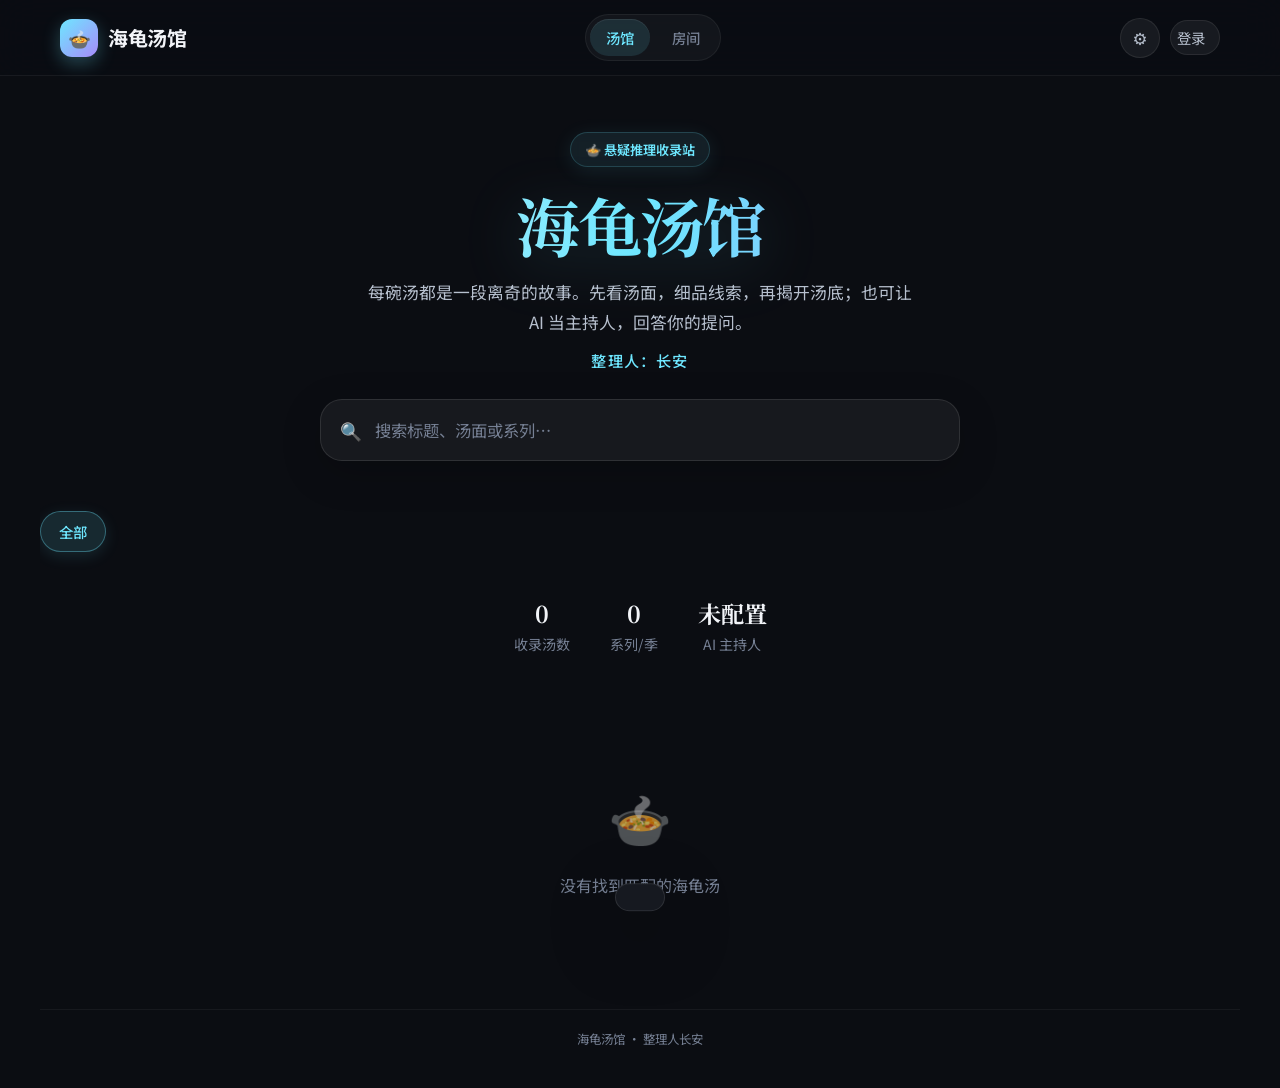
==== frontend/index.html @ 8b8d4d70 "fix: 修复移动端弹窗顶部空白和底部按钮重叠 - 弹窗 max-height 改为 100dvh（动态视口高度），适配手机浏览器栏 - 弹窗 header padding 从 26px 减至 16p" ====
<!DOCTYPE html>
<html lang="zh-CN">
<head>
  <meta charset="UTF-8" />
  <meta name="viewport" content="width=device-width, initial-scale=1.0, maximum-scale=1.0, user-scalable=no, viewport-fit=cover" />
  <title>海龟汤馆 · 悬疑推理收录站</title>
  <meta name="description" content="收录经典海龟汤谜题，AI 主持、多人房间、邮箱注册登录。" />
  <link rel="preconnect" href="https://fonts.googleapis.com" />
  <link rel="preconnect" href="https://fonts.gstatic.com" crossorigin />
  <link href="https://fonts.googleapis.com/css2?family=Noto+Serif+SC:wght@400;600;700&family=Noto+Sans+SC:wght@300;400;500;700&display=swap" rel="stylesheet" />
  <link rel="stylesheet" href="./css/styles.css?v=12" />
</head>
<body>
  <div id="app"></div>
  <div id="toast" class="toast"></div>
  <script src="./js/app.js?v=12"></script>
</body>
</html>
---- frontend/css/styles.css ----
:root {
  --bg: #0b0d12;
  --bg-2: #12151c;
  --bg-3: #1a1e27;
  --card: rgba(255, 255, 255, 0.045);
  --card-hover: rgba(255, 255, 255, 0.075);
  --card-solid: #161920;
  --text: #f2f4f8;
  --text-2: #b7c0ce;
  --text-3: #768094;
  --accent: #6ee7ff;
  --accent-2: #a78bfa;
  --accent-glow: rgba(110, 231, 255, 0.35);
  --danger: #ff6b6b;
  --success: #4ade80;
  --warning: #fbbf24;
  --shadow: 0 24px 70px rgba(0, 0, 0, 0.45);
  --shadow-sm: 0 8px 30px rgba(0, 0, 0, 0.28);
  --radius: 22px;
  --radius-sm: 14px;
  --radius-xs: 10px;
}

* {
  box-sizing: border-box;
}

html {
  scroll-behavior: smooth;
}

html, body {
  margin: 0;
  padding: 0;
  background: var(--bg);
  color: var(--text);
  font-family: "Noto Sans SC", system-ui, -apple-system, BlinkMacSystemFont, sans-serif;
  min-height: 100vh;
  -webkit-font-smoothing: antialiased;
  -moz-osx-font-smoothing: grayscale;
}

::selection {
  background: rgba(110, 231, 255, 0.25);
  color: #fff;
}

#app {
  min-height: 100vh;
}

a {
  color: inherit;
  text-decoration: none;
}

button {
  font-family: inherit;
  border: none;
  cursor: pointer;
}

input, textarea {
  font-family: inherit;
}

/* Scrollbar */
::-webkit-scrollbar {
  width: 8px;
  height: 8px;
}
::-webkit-scrollbar-track {
  background: transparent;
}
::-webkit-scrollbar-thumb {
  background: rgba(255, 255, 255, 0.12);
  border-radius: 99px;
}
::-webkit-scrollbar-thumb:hover {
  background: rgba(255, 255, 255, 0.2);
}

/* Background */
.page {
  min-height: 100vh;
  position: relative;
  overflow-x: hidden;
}

.page::before {
  content: "";
  position: fixed;
  inset: 0;
  background:
    radial-gradient(circle at 15% 10%, rgba(110, 231, 255, 0.10) 0%, transparent 30%),
    radial-gradient(circle at 85% 85%, rgba(167, 139, 250, 0.09) 0%, transparent 32%),
    radial-gradient(circle at 50% 50%, rgba(110, 231, 255, 0.03) 0%, transparent 55%),
    linear-gradient(180deg, var(--bg) 0%, var(--bg-2) 55%, var(--bg) 100%);
  z-index: -2;
  pointer-events: none;
}

.page::after {
  content: "";
  position: fixed;
  inset: 0;
  background-image: url("data:image/svg+xml,%3Csvg width='80' height='80' viewBox='0 0 80 80' xmlns='http://www.w3.org/2000/svg'%3E%3Cg fill='none' fill-rule='evenodd'%3E%3Cg fill='%23ffffff' fill-opacity='0.022'%3E%3Cpath d='M48 46v-6h-4v6h-6v4h6v6h4v-6h6v-4h-6zm0-40V0h-4v6h-6v4h6v6h4V10h6V6h-6zM8 46v-6H4v6H0v4h4v6h4v-6h4v-4H8zM8 6V0H4v6H0v4h4v6h4V10h4V6H8z'/%3E%3C/g%3E%3C/g%3E%3C/svg%3E");
  opacity: 0.7;
  z-index: -1;
  pointer-events: none;
}

.container {
  max-width: 1200px;
  margin: 0 auto;
  padding: 0 20px;
}

.container-sm {
  max-width: 480px;
  margin: 0 auto;
  padding: 0 20px;
}

/* Header */
.header {
  padding: 14px 0;
  padding-top: calc(14px + env(safe-area-inset-top, 0px));
  position: sticky;
  top: 0;
  z-index: 50;
  backdrop-filter: blur(20px) saturate(140%);
  background: rgba(11, 13, 18, 0.72);
  border-bottom: 1px solid rgba(255, 255, 255, 0.06);
}

.header-inner {
  display: flex;
  align-items: center;
  justify-content: space-between;
  gap: 16px;
}

.logo {
  display: flex;
  align-items: center;
  gap: 10px;
  font-weight: 700;
  font-size: 1.25rem;
  letter-spacing: -0.02em;
  transition: opacity 0.2s ease;
}

.logo:hover {
  opacity: 0.85;
}

.logo-icon {
  width: 38px;
  height: 38px;
  border-radius: 12px;
  background: linear-gradient(135deg, var(--accent), var(--accent-2));
  display: grid;
  place-items: center;
  font-size: 1.15rem;
  box-shadow: 0 6px 18px rgba(110, 231, 255, 0.28);
}

.nav {
  display: flex;
  align-items: center;
  gap: 6px;
  background: rgba(255, 255, 255, 0.04);
  padding: 4px;
  border-radius: 999px;
  border: 1px solid rgba(255, 255, 255, 0.06);
}

.nav-item {
  padding: 8px 16px;
  border-radius: 999px;
  color: var(--text-3);
  font-size: 0.9rem;
  font-weight: 500;
  transition: all 0.2s ease;
}

.nav-item:hover {
  color: var(--text-2);
  background: rgba(255, 255, 255, 0.05);
}

.nav-item.active {
  color: var(--accent);
  background: rgba(110, 231, 255, 0.12);
  box-shadow: inset 0 1px 0 rgba(255, 255, 255, 0.08);
}

.header-actions {
  display: flex;
  align-items: center;
  gap: 10px;
}

.btn-icon {
  width: 40px;
  height: 40px;
  border-radius: 50%;
  background: rgba(255, 255, 255, 0.06);
  color: var(--text-2);
  display: grid;
  place-items: center;
  transition: all 0.2s ease;
  font-size: 1.05rem;
  border: 1px solid rgba(255, 255, 255, 0.08);
}

.btn-icon:hover {
  background: rgba(255, 255, 255, 0.12);
  color: var(--text);
  transform: translateY(-1px);
}

.btn-icon.has-key {
  color: var(--success);
  border-color: rgba(74, 222, 128, 0.3);
  box-shadow: 0 0 12px rgba(74, 222, 128, 0.15);
}

.user-chip {
  display: inline-flex;
  align-items: center;
  gap: 8px;
  padding: 6px 14px 6px 6px;
  border-radius: 999px;
  background: rgba(255, 255, 255, 0.06);
  color: var(--text-2);
  font-size: 0.9rem;
  transition: all 0.2s ease;
  border: 1px solid rgba(255, 255, 255, 0.08);
}

.user-chip:hover {
  background: rgba(255, 255, 255, 0.11);
  color: var(--text);
}

.user-avatar {
  width: 26px;
  height: 26px;
  border-radius: 50%;
  background: linear-gradient(135deg, var(--accent-2), var(--accent));
  color: #0a0c10;
  display: grid;
  place-items: center;
  font-size: 0.8rem;
  font-weight: 700;
}

/* Hero */
.hero {
  padding: 56px 0 40px;
  text-align: center;
  position: relative;
}

.hero::before {
  content: "";
  position: absolute;
  left: 50%;
  top: 40%;
  transform: translate(-50%, -50%);
  width: 420px;
  height: 420px;
  background: radial-gradient(circle, rgba(110, 231, 255, 0.14) 0%, transparent 65%);
  z-index: -1;
  pointer-events: none;
  filter: blur(40px);
}

.hero-badge {
  display: inline-flex;
  align-items: center;
  gap: 8px;
  padding: 7px 14px;
  border-radius: 999px;
  background: rgba(110, 231, 255, 0.09);
  color: var(--accent);
  font-size: 0.82rem;
  font-weight: 600;
  margin-bottom: 22px;
  border: 1px solid rgba(110, 231, 255, 0.18);
  box-shadow: 0 4px 20px rgba(110, 231, 255, 0.1);
  backdrop-filter: blur(6px);
}

.hero h1 {
  font-family: "Noto Serif SC", serif;
  font-size: clamp(2.4rem, 7vw, 4rem);
  font-weight: 700;
  margin: 0 0 16px;
  line-height: 1.12;
  letter-spacing: -0.03em;
  background: linear-gradient(90deg, var(--text) 0%, var(--accent) 50%, var(--accent-2) 100%);
  -webkit-background-clip: text;
  -webkit-text-fill-color: transparent;
  filter: drop-shadow(0 10px 30px rgba(110, 231, 255, 0.18));
}

.hero p {
  color: var(--text-2);
  font-size: 1.05rem;
  max-width: 560px;
  margin: 0 auto 12px;
  line-height: 1.8;
}

.curator {
  color: var(--accent);
  font-size: 0.95rem;
  font-weight: 500;
  margin-bottom: 28px;
  letter-spacing: 0.08em;
}

.search-box {
  position: relative;
  max-width: 640px;
  margin: 0 auto;
}

.search-box input {
  width: 100%;
  padding: 18px 24px 18px 54px;
  border-radius: var(--radius);
  border: 1px solid rgba(255, 255, 255, 0.1);
  background: rgba(255, 255, 255, 0.05);
  color: var(--text);
  font-size: 1.02rem;
  outline: none;
  transition: all 0.25s ease;
  box-shadow: 0 12px 40px rgba(0, 0, 0, 0.18);
}

.search-box input::placeholder {
  color: var(--text-3);
}

.search-box input:focus {
  border-color: rgba(110, 231, 255, 0.5);
  background: rgba(255, 255, 255, 0.08);
  box-shadow: 0 0 0 5px rgba(110, 231, 255, 0.08), 0 18px 50px rgba(0, 0, 0, 0.25);
}

.search-icon {
  position: absolute;
  left: 20px;
  top: 50%;
  transform: translateY(-50%);
  color: var(--text-3);
  pointer-events: none;
  font-size: 1.1rem;
}

/* Filters */
.filters {
  display: flex;
  gap: 10px;
  overflow-x: auto;
  padding: 10px 0 28px;
  -webkit-overflow-scrolling: touch;
  scrollbar-width: none;
}

.filters::-webkit-scrollbar {
  display: none;
}

.filter-chip {
  flex-shrink: 0;
  padding: 9px 18px;
  border-radius: 999px;
  background: rgba(255, 255, 255, 0.05);
  color: var(--text-2);
  font-size: 0.9rem;
  font-weight: 500;
  border: 1px solid rgba(255, 255, 255, 0.08);
  transition: all 0.2s ease;
}

.filter-chip:hover {
  background: rgba(255, 255, 255, 0.1);
  color: var(--text);
}

.filter-chip.active {
  background: rgba(110, 231, 255, 0.13);
  color: var(--accent);
  border-color: rgba(110, 231, 255, 0.35);
  box-shadow: 0 4px 16px rgba(110, 231, 255, 0.12);
}

/* Stats */
.stats-bar {
  display: flex;
  justify-content: center;
  gap: 40px;
  padding: 16px 0 36px;
  color: var(--text-3);
  font-size: 0.88rem;
}

.stat {
  text-align: center;
}

.stat strong {
  color: var(--text);
  font-size: 1.45rem;
  font-weight: 700;
  display: block;
  margin-bottom: 4px;
  font-family: "Noto Serif SC", serif;
}

/* Section titles */
.section-title {
  font-family: "Noto Serif SC", serif;
  font-size: 1.35rem;
  font-weight: 700;
  margin: 36px 0 20px;
  padding-left: 14px;
  border-left: 3px solid var(--accent);
  display: flex;
  align-items: center;
  gap: 10px;
}

/* Cards grid */
.grid {
  display: grid;
  grid-template-columns: repeat(auto-fill, minmax(min(100%, 300px), 1fr));
  gap: 20px;
  padding-bottom: 52px;
}

.card {
  background: var(--card);
  border: 1px solid rgba(255, 255, 255, 0.08);
  border-radius: var(--radius);
  padding: 22px;
  cursor: pointer;
  transition: transform 0.3s cubic-bezier(0.34, 1.56, 0.64, 1), box-shadow 0.3s ease, border-color 0.25s ease, background 0.25s ease;
  position: relative;
  overflow: hidden;
  backdrop-filter: blur(14px);
  animation: fadeInUp 0.5s ease both;
}

.card::before {
  content: "";
  position: absolute;
  top: 0;
  left: 0;
  right: 0;
  height: 3px;
  background: linear-gradient(90deg, var(--accent), var(--accent-2));
  opacity: 0;
  transition: opacity 0.25s ease;
}

.card::after {
  content: "";
  position: absolute;
  inset: 0;
  background: radial-gradient(circle at 50% 0%, rgba(110, 231, 255, 0.12), transparent 60%);
  opacity: 0;
  transition: opacity 0.3s ease;
  pointer-events: none;
}

.card:hover {
  transform: translateY(-6px) scale(1.01);
  box-shadow: var(--shadow), 0 0 0 1px rgba(110, 231, 255, 0.15);
  border-color: rgba(110, 231, 255, 0.3);
  background: var(--card-hover);
}

.card:hover::before,
.card:hover::after {
  opacity: 1;
}

.card-tag {
  display: inline-flex;
  align-items: center;
  gap: 4px;
  padding: 5px 12px;
  border-radius: 999px;
  background: rgba(110, 231, 255, 0.09);
  color: var(--accent);
  font-size: 0.74rem;
  font-weight: 600;
  margin-bottom: 14px;
  letter-spacing: 0.02em;
}

.card h3 {
  font-family: "Noto Serif SC", serif;
  font-size: 1.15rem;
  font-weight: 700;
  margin: 0 0 10px;
  line-height: 1.4;
}

.card p {
  color: var(--text-2);
  font-size: 0.9rem;
  line-height: 1.65;
  margin: 0;
  display: -webkit-box;
  -webkit-line-clamp: 3;
  -webkit-box-orient: vertical;
  overflow: hidden;
}

/* Modal / detail */
.overlay {
  position: fixed;
  inset: 0;
  background: rgba(0, 0, 0, 0.78);
  backdrop-filter: blur(10px);
  z-index: 100;
  opacity: 0;
  pointer-events: none;
  transition: opacity 0.3s ease;
}

.overlay.open {
  opacity: 1;
  pointer-events: auto;
}

.modal {
  position: fixed;
  left: 50%;
  top: 50%;
  transform: translate(-50%, -50%) scale(0.94);
  width: min(760px, calc(100vw - 32px));
  max-height: calc(100vh - 32px);
  background: var(--card-solid);
  border: 1px solid rgba(255, 255, 255, 0.1);
  border-radius: var(--radius);
  box-shadow: var(--shadow);
  z-index: 101;
  opacity: 0;
  pointer-events: none;
  transition: opacity 0.3s ease, transform 0.35s cubic-bezier(0.34, 1.56, 0.64, 1);
  display: flex;
  flex-direction: column;
}

.modal.open {
  opacity: 1;
  pointer-events: auto;
  transform: translate(-50%, -50%) scale(1);
}

.modal-header {
  display: flex;
  align-items: flex-start;
  justify-content: space-between;
  gap: 16px;
  padding: 26px 28px 18px;
  border-bottom: 1px solid rgba(255, 255, 255, 0.08);
}

.modal-title {
  font-family: "Noto Serif SC", serif;
  font-size: 1.5rem;
  font-weight: 700;
  margin: 0 0 8px;
  line-height: 1.25;
}

.modal-meta {
  color: var(--text-3);
  font-size: 0.85rem;
}

.modal-close {
  width: 38px;
  height: 38px;
  border-radius: 50%;
  background: rgba(255, 255, 255, 0.06);
  color: var(--text-2);
  display: grid;
  place-items: center;
  flex-shrink: 0;
  transition: all 0.2s ease;
  border: 1px solid rgba(255, 255, 255, 0.08);
  font-size: 1.1rem;
}

.modal-close:hover {
  background: rgba(255, 255, 255, 0.13);
  color: var(--text);
  transform: rotate(90deg);
}

.modal-body {
  padding: 24px 28px;
  overflow-y: auto;
  flex: 1;
}

.section-label {
  display: inline-flex;
  align-items: center;
  gap: 8px;
  font-size: 0.78rem;
  font-weight: 700;
  text-transform: uppercase;
  letter-spacing: 0.08em;
  margin-bottom: 10px;
  color: var(--accent);
}

.section-label::before {
  content: "";
  width: 6px;
  height: 6px;
  border-radius: 50%;
  background: currentColor;
}

.section-label.base {
  color: var(--accent-2);
  display: flex;
  align-items: center;
  gap: 10px;
}

.reveal-toggle {
  background: rgba(167, 139, 250, 0.12);
  color: var(--accent-2);
  border: 1px solid rgba(167, 139, 250, 0.25);
  padding: 4px 12px;
  border-radius: 999px;
  font-size: 0.78rem;
  font-weight: 600;
  cursor: pointer;
  transition: all 0.2s ease;
}

.reveal-toggle:hover {
  background: rgba(167, 139, 250, 0.2);
}

.section-label.ai {
  color: var(--warning);
}

.section-label.base::before,
.section-label.ai::before {
  background: currentColor;
}

.text-block {
  background: rgba(255, 255, 255, 0.04);
  border: 1px solid rgba(255, 255, 255, 0.07);
  border-radius: var(--radius-sm);
  padding: 12px 16px;
  line-height: 1.6;
  color: var(--text-2);
  font-size: 0.95rem;
  white-space: pre-wrap;
  margin-bottom: 16px;
}

.text-block:last-child {
  margin-bottom: 0;
}

.modal-actions {
  display: flex;
  gap: 10px;
  padding: 14px 20px 20px;
  border-top: 1px solid rgba(255, 255, 255, 0.08);
  flex-wrap: nowrap;
}

.modal-actions .btn {
  flex: 1;
  min-width: 0;
  padding: 10px 14px;
  font-size: 0.9rem;
}

.btn {
  flex: 1;
  min-width: 120px;
  padding: 14px 22px;
  border-radius: var(--radius-sm);
  font-size: 0.95rem;
  font-weight: 600;
  display: inline-flex;
  align-items: center;
  justify-content: center;
  gap: 8px;
  transition: all 0.2s ease;
  border: 1px solid transparent;
}

.btn-primary {
  background: linear-gradient(135deg, var(--accent), var(--accent-2));
  color: #0a0c10;
  box-shadow: 0 8px 22px rgba(110, 231, 255, 0.25);
}

.btn-primary:hover {
  transform: translateY(-2px);
  box-shadow: 0 12px 28px rgba(110, 231, 255, 0.35);
}

.btn-primary:active {
  transform: translateY(0);
}

.btn-secondary {
  background: rgba(255, 255, 255, 0.07);
  color: var(--text);
  border: 1px solid rgba(255, 255, 255, 0.12);
}

.btn-secondary:hover {
  background: rgba(255, 255, 255, 0.12);
  border-color: rgba(255, 255, 255, 0.18);
}

.btn-danger {
  background: rgba(255, 107, 107, 0.1);
  color: var(--danger);
  border: 1px solid rgba(255, 107, 107, 0.25);
}

.btn-danger:hover {
  background: rgba(255, 107, 107, 0.18);
}

.btn-ghost {
  background: transparent;
  color: var(--text-2);
  border: 1px solid rgba(255, 255, 255, 0.12);
}

.btn-ghost:hover {
  background: rgba(255, 255, 255, 0.06);
  color: var(--text);
}

.btn:disabled {
  opacity: 0.5;
  cursor: not-allowed;
  transform: none !important;
  box-shadow: none;
}

/* AI 问答区（单人模式） */
.ai-area {
  margin-top: 8px;
  border: 1px solid rgba(251, 191, 36, 0.18);
  border-radius: var(--radius-sm);
  background: linear-gradient(180deg, rgba(251, 191, 36, 0.04), rgba(251, 191, 36, 0.01));
  padding: 18px;
  margin-bottom: 22px;
}

.ai-hint {
  font-size: 0.82rem;
  color: var(--text-3);
  margin: 0 0 14px;
  line-height: 1.6;
}

.ai-hint .warn {
  color: var(--warning);
}

.ai-history {
  max-height: 220px;
  overflow-y: auto;
  margin-bottom: 14px;
  padding-right: 4px;
}

.ai-turn {
  margin-bottom: 10px;
  padding: 12px 14px;
  background: rgba(255, 255, 255, 0.03);
  border-radius: var(--radius-xs);
  border: 1px solid rgba(255, 255, 255, 0.05);
}

.ai-turn:last-child {
  margin-bottom: 0;
}

.ai-q {
  font-size: 0.88rem;
  color: var(--text-2);
  margin-bottom: 6px;
}

.ai-q::before {
  content: "问 ";
  color: var(--text-3);
  font-size: 0.78rem;
}

.ai-a {
  font-size: 0.95rem;
  font-weight: 600;
  color: var(--accent);
}

.ai-a::before {
  content: "答 ";
  color: var(--text-3);
  font-size: 0.78rem;
  font-weight: 400;
}

.ai-a.yes { color: var(--success); }
.ai-a.no { color: var(--danger); }
.ai-a.irrelevant { color: var(--text-3); }
.ai-a.win { color: var(--warning); }

.ai-input-row {
  display: flex;
  gap: 10px;
}

.ai-input-row input {
  flex: 1;
  padding: 12px 16px;
  border-radius: var(--radius-xs);
  border: 1px solid rgba(255, 255, 255, 0.1);
  background: rgba(255, 255, 255, 0.05);
  color: var(--text);
  font-size: 0.92rem;
  outline: none;
  transition: all 0.2s ease;
}

.ai-input-row input:focus {
  border-color: rgba(251, 191, 36, 0.45);
  background: rgba(255, 255, 255, 0.07);
}

.ai-input-row input:disabled {
  opacity: 0.5;
  cursor: not-allowed;
}

.ai-input-row button {
  flex-shrink: 0;
  padding: 0 20px;
  border-radius: var(--radius-xs);
  background: linear-gradient(135deg, var(--warning), #f59e0b);
  color: #1a1206;
  font-weight: 600;
  transition: all 0.2s ease;
}

.ai-input-row button:hover:not(:disabled) {
  transform: translateY(-1px);
  box-shadow: 0 6px 18px rgba(251, 191, 36, 0.25);
}

.ai-input-row button:disabled {
  opacity: 0.5;
}

.ai-empty {
  text-align: center;
  color: var(--text-3);
  font-size: 0.85rem;
  padding: 20px 0;
}

/* 表单 / 输入 */
.field {
  margin-bottom: 18px;
}

.field label {
  display: block;
  font-size: 0.84rem;
  color: var(--text-2);
  margin-bottom: 8px;
  font-weight: 500;
}

.input {
  width: 100%;
  padding: 14px 18px;
  border-radius: var(--radius-sm);
  border: 1px solid rgba(255, 255, 255, 0.1);
  background: rgba(255, 255, 255, 0.04);
  color: var(--text);
  font-size: 0.98rem;
  outline: none;
  transition: all 0.2s ease;
  box-shadow: inset 0 1px 2px rgba(0, 0, 0, 0.1);
}

.input::placeholder {
  color: var(--text-3);
}

.input:focus {
  border-color: rgba(110, 231, 255, 0.5);
  background: rgba(255, 255, 255, 0.07);
  box-shadow: 0 0 0 4px rgba(110, 231, 255, 0.08), inset 0 1px 2px rgba(0, 0, 0, 0.1);
}

.input.mono {
  font-family: "SF Mono", "Fira Code", monospace;
  font-size: 0.88rem;
}

.input-row {
  display: flex;
  gap: 10px;
}

.input-row .input {
  flex: 1;
}

.input-row .btn-code {
  flex-shrink: 0;
  padding: 0 18px;
  background: rgba(255, 255, 255, 0.07);
  color: var(--text);
  border: 1px solid rgba(255, 255, 255, 0.12);
  border-radius: var(--radius-sm);
  font-size: 0.86rem;
  white-space: nowrap;
  transition: all 0.2s ease;
}

.input-row .btn-code:hover:not(:disabled) {
  background: rgba(255, 255, 255, 0.12);
}

.input-row .btn-code:disabled {
  opacity: 0.5;
}

.form-card {
  max-width: 460px;
  margin: 56px auto;
  background: var(--card);
  border: 1px solid rgba(255, 255, 255, 0.08);
  border-radius: var(--radius);
  padding: 36px;
  backdrop-filter: blur(16px);
  box-shadow: var(--shadow-sm);
  position: relative;
  animation: fadeInUp 0.5s ease both;
}

.form-card .logo-icon {
  margin: 0 auto 18px;
  width: 52px;
  height: 52px;
  font-size: 1.6rem;
  border-radius: 16px;
}

.form-card::before {
  content: "";
  position: absolute;
  top: 0;
  left: 0;
  right: 0;
  height: 3px;
  background: linear-gradient(90deg, var(--accent), var(--accent-2));
  border-radius: var(--radius) var(--radius) 0 0;
}

.form-card h2 {
  font-family: "Noto Serif SC", serif;
  margin: 0 0 6px;
  text-align: center;
  font-size: 1.7rem;
}

.form-card .sub {
  color: var(--text-2);
  text-align: center;
  margin-bottom: 28px;
  font-size: 0.9rem;
}

.form-error {
  background: rgba(255, 107, 107, 0.1);
  border: 1px solid rgba(255, 107, 107, 0.25);
  color: var(--danger);
  padding: 12px 16px;
  border-radius: var(--radius-sm);
  font-size: 0.88rem;
  margin-bottom: 18px;
}

.form-success {
  background: rgba(74, 222, 128, 0.1);
  border: 1px solid rgba(74, 222, 128, 0.25);
  color: var(--success);
  padding: 12px 16px;
  border-radius: var(--radius-sm);
  font-size: 0.88rem;
  margin-bottom: 18px;
}

.form-foot {
  text-align: center;
  margin-top: 20px;
  font-size: 0.88rem;
  color: var(--text-3);
}

.form-foot a {
  color: var(--accent);
}

.form-tabs {
  display: flex;
  gap: 4px;
  background: rgba(255, 255, 255, 0.04);
  border-radius: var(--radius-sm);
  padding: 4px;
  margin-bottom: 26px;
}

.form-tab {
  flex: 1;
  padding: 11px;
  border-radius: 10px;
  color: var(--text-3);
  font-size: 0.9rem;
  font-weight: 500;
  transition: all 0.2s ease;
}

.form-tab.active {
  background: rgba(110, 231, 255, 0.14);
  color: var(--accent);
  box-shadow: inset 0 1px 0 rgba(255, 255, 255, 0.08);
}

/* 设置弹窗 */
.settings-row {
  display: flex;
  align-items: center;
  justify-content: space-between;
  gap: 12px;
  padding: 14px 0;
  border-bottom: 1px solid rgba(255, 255, 255, 0.06);
}

.settings-row:last-child {
  border-bottom: none;
}

.settings-label {
  font-size: 0.92rem;
  color: var(--text-2);
}

.settings-status {
  font-size: 0.8rem;
  padding: 4px 12px;
  border-radius: 999px;
  font-weight: 600;
}

.settings-status.ok {
  color: var(--success);
  background: rgba(74, 222, 128, 0.1);
}

.settings-status.no {
  color: var(--text-3);
  background: rgba(255, 255, 255, 0.05);
}

.warning-box {
  background: rgba(251, 191, 36, 0.07);
  border: 1px solid rgba(251, 191, 36, 0.22);
  color: var(--warning);
  padding: 14px 16px;
  border-radius: var(--radius-sm);
  font-size: 0.84rem;
  line-height: 1.65;
  margin-bottom: 18px;
}

.warning-box strong {
  display: block;
  margin-bottom: 4px;
}

/* 房间页 */
.room-layout {
  display: grid;
  grid-template-columns: 1fr 320px;
  gap: 22px;
  padding: 28px 0 52px;
}

.chat-panel {
  background: var(--card);
  border: 1px solid rgba(255, 255, 255, 0.08);
  border-radius: var(--radius);
  display: flex;
  flex-direction: column;
  height: calc(100vh - 180px);
  min-height: 520px;
  backdrop-filter: blur(14px);
  box-shadow: var(--shadow-sm);
  overflow: hidden;
}

.chat-header {
  padding: 18px 22px;
  border-bottom: 1px solid rgba(255, 255, 255, 0.06);
  display: flex;
  align-items: center;
  justify-content: space-between;
  gap: 12px;
  background: rgba(255, 255, 255, 0.02);
}

.chat-title {
  font-family: "SF Mono", monospace;
  font-weight: 700;
  font-size: 1.1rem;
  color: var(--accent);
  letter-spacing: 0.12em;
}

.chat-code {
  color: var(--text-3);
  font-size: 0.8rem;
  margin-top: 4px;
}

.chat-body {
  flex: 1;
  overflow-y: auto;
  padding: 18px 22px;
}

.msg {
  margin-bottom: 14px;
  max-width: 86%;
  animation: fadeInUp 0.35s ease both;
}

.msg .meta {
  font-size: 0.72rem;
  color: var(--text-3);
  margin-bottom: 5px;
  padding: 0 6px;
}

.msg .bubble {
  padding: 11px 15px;
  border-radius: 16px;
  font-size: 0.93rem;
  line-height: 1.55;
  background: rgba(255, 255, 255, 0.06);
  display: inline-block;
  border: 1px solid rgba(255, 255, 255, 0.07);
}

.msg.mine {
  margin-left: auto;
  text-align: right;
}

.msg.mine .bubble {
  background: linear-gradient(135deg, var(--accent), var(--accent-2));
  color: #0a0c10;
  border: none;
  box-shadow: 0 6px 18px rgba(110, 231, 255, 0.18);
}

.msg.system {
  max-width: 100%;
  text-align: center;
}

.msg.system .bubble {
  background: transparent;
  color: var(--text-3);
  font-size: 0.8rem;
  font-style: italic;
  border: none;
}

.msg.ai_question .bubble {
  background: rgba(251, 191, 36, 0.09);
  border: 1px solid rgba(251, 191, 36, 0.2);
  color: var(--warning);
}

.msg.ai_answer .bubble {
  background: rgba(110, 231, 255, 0.09);
  border: 1px solid rgba(110, 231, 255, 0.2);
  color: var(--accent);
  font-weight: 600;
}

.chat-input {
  padding: 14px 18px;
  border-top: 1px solid rgba(255, 255, 255, 0.06);
  display: flex;
  gap: 10px;
  background: rgba(255, 255, 255, 0.02);
}

.chat-input input {
  flex: 1;
  padding: 12px 16px;
  border-radius: var(--radius-xs);
  border: 1px solid rgba(255, 255, 255, 0.1);
  background: rgba(255, 255, 255, 0.05);
  color: var(--text);
  font-size: 0.94rem;
  outline: none;
  transition: all 0.2s ease;
}

.chat-input input:focus {
  border-color: rgba(110, 231, 255, 0.45);
  background: rgba(255, 255, 255, 0.07);
}

.chat-input .btn {
  min-width: auto;
  flex: 0 0 auto;
  padding: 0 16px;
  border-radius: var(--radius-xs);
  font-size: 0.9rem;
  font-weight: 600;
}

.chat-ended-notice {
  padding: 10px 18px;
  text-align: center;
  color: var(--warning);
  font-size: 0.85rem;
  background: rgba(251, 191, 36, 0.08);
  border-top: 1px solid rgba(251, 191, 36, 0.12);
}

.room-side {
  display: flex;
  flex-direction: column;
  gap: 18px;
}

.side-card {
  background: var(--card);
  border: 1px solid rgba(255, 255, 255, 0.08);
  border-radius: var(--radius);
  padding: 20px;
  backdrop-filter: blur(14px);
  box-shadow: var(--shadow-sm);
}

.side-card h4 {
  margin: 0 0 14px;
  font-size: 0.95rem;
  color: var(--text-2);
  font-weight: 600;
}

.soup-mini {
  font-size: 0.9rem;
  background: rgba(255, 255, 255, 0.03);
  border-radius: var(--radius-sm);
  padding: 14px;
  border: 1px solid rgba(255, 255, 255, 0.06);
}

.soup-mini .t {
  font-family: "Noto Serif SC", serif;
  font-weight: 700;
  margin-bottom: 6px;
  font-size: 1rem;
}

.soup-mini .s {
  color: var(--text-3);
  font-size: 0.78rem;
  margin-bottom: 10px;
}

.soup-mini .surface {
  color: var(--text-2);
  font-size: 0.85rem;
  line-height: 1.7;
  white-space: pre-wrap;
  max-height: 200px;
  overflow-y: auto;
  padding-right: 4px;
}

.no-soup {
  color: var(--text-3);
  font-size: 0.86rem;
  text-align: center;
  padding: 24px 0;
  background: rgba(255, 255, 255, 0.03);
  border-radius: var(--radius-sm);
  border: 1px dashed rgba(255, 255, 255, 0.1);
}

.select-soup-btn {
  width: 100%;
  margin-top: 12px;
  padding: 11px;
  border-radius: var(--radius-xs);
  background: rgba(255, 255, 255, 0.07);
  color: var(--text);
  border: 1px solid rgba(255, 255, 255, 0.12);
  font-size: 0.86rem;
  font-weight: 500;
  transition: all 0.2s ease;
}

.select-soup-btn:hover {
  background: rgba(255, 255, 255, 0.12);
}

/* 房间大厅 */
.room-hall {
  padding: 36px 0 52px;
}

.hall-head {
  display: flex;
  justify-content: space-between;
  align-items: center;
  margin-bottom: 28px;
  flex-wrap: wrap;
  gap: 14px;
}

.hall-head h2 {
  font-family: "Noto Serif SC", serif;
  margin: 0;
  font-size: 1.7rem;
}

.join-box {
  display: flex;
  gap: 10px;
  max-width: 340px;
}

.join-box input {
  flex: 1;
  padding: 11px 16px;
  border-radius: var(--radius-xs);
  border: 1px solid rgba(255, 255, 255, 0.1);
  background: rgba(255, 255, 255, 0.05);
  color: var(--text);
  font-size: 0.94rem;
  outline: none;
  text-transform: uppercase;
  transition: all 0.2s ease;
}

.join-box input:focus {
  border-color: rgba(110, 231, 255, 0.45);
}

.room-card {
  background: var(--card);
  border: 1px solid rgba(255, 255, 255, 0.08);
  border-radius: var(--radius);
  padding: 20px 22px;
  display: flex;
  align-items: center;
  justify-content: space-between;
  gap: 14px;
  margin-bottom: 12px;
  backdrop-filter: blur(14px);
  transition: all 0.25s ease;
  box-shadow: var(--shadow-sm);
}

.room-card:hover {
  border-color: rgba(110, 231, 255, 0.28);
  transform: translateX(4px);
}

.room-card .code {
  font-family: "SF Mono", monospace;
  color: var(--accent);
  font-size: 1.2rem;
  letter-spacing: 0.1em;
  font-weight: 700;
  margin-bottom: 4px;
}

.room-card .info {
  flex: 1;
  color: var(--text-3);
  font-size: 0.85rem;
}

/* 汤选择器（房间内选汤） */
.soup-picker {
  max-height: 50vh;
  overflow-y: auto;
  padding-right: 4px;
}

.soup-pick-item {
  padding: 14px 16px;
  border-radius: var(--radius-xs);
  cursor: pointer;
  transition: all 0.2s ease;
  border: 1px solid transparent;
  margin-bottom: 6px;
}

.soup-pick-item:hover {
  background: rgba(110, 231, 255, 0.08);
  border-color: rgba(110, 231, 255, 0.15);
}

.soup-pick-item .t {
  font-weight: 600;
  font-size: 0.94rem;
  margin-bottom: 3px;
}

.soup-pick-item .s {
  color: var(--text-3);
  font-size: 0.78rem;
}

/* Empty / loading */
.empty {
  text-align: center;
  padding: 90px 20px;
  color: var(--text-3);
}

.empty-icon {
  font-size: 3.2rem;
  margin-bottom: 18px;
  opacity: 0.7;
}

.empty h3 {
  color: var(--text-2);
  margin: 0 0 8px;
  font-size: 1.1rem;
}

.empty p {
  margin: 0;
  line-height: 1.7;
  max-width: 320px;
  margin-inline: auto;
}

.spinner {
  width: 44px;
  height: 44px;
  border: 3px solid rgba(255, 255, 255, 0.1);
  border-top-color: var(--accent);
  border-radius: 50%;
  animation: spin 0.85s linear infinite;
  margin: 0 auto 18px;
}

.spinner.sm {
  width: 16px;
  height: 16px;
  border-width: 2px;
  display: inline-block;
  vertical-align: middle;
  margin: 0;
}

@keyframes spin {
  to { transform: rotate(360deg); }
}

@keyframes fadeInUp {
  from {
    opacity: 0;
    transform: translateY(16px);
  }
  to {
    opacity: 1;
    transform: translateY(0);
  }
}

.card:nth-child(1) { animation-delay: 0ms; }
.card:nth-child(2) { animation-delay: 60ms; }
.card:nth-child(3) { animation-delay: 120ms; }
.card:nth-child(4) { animation-delay: 180ms; }
.card:nth-child(5) { animation-delay: 240ms; }
.card:nth-child(6) { animation-delay: 300ms; }

.footer {
  text-align: center;
  padding: 20px 20px 40px;
  color: var(--text-3);
  font-size: 0.78rem;
  border-top: 1px solid rgba(255, 255, 255, 0.05);
  margin-top: 20px;
}

.footer a {
  color: var(--text-2);
  text-decoration: underline;
  text-underline-offset: 3px;
}

/* 注册关闭提示 */
.register-notice {
  margin-top: 20px;
  padding: 16px;
  border-radius: var(--radius-sm);
  background: rgba(251, 191, 36, 0.08);
  border: 1px solid rgba(251, 191, 36, 0.18);
  text-align: center;
}
.register-notice p {
  margin: 4px 0;
  color: var(--text-2);
  font-size: 0.88rem;
  line-height: 1.5;
}
.register-notice p:first-child {
  color: var(--warning);
  font-weight: 600;
}

/* Toast */
.toast {
  position: fixed;
  bottom: 28px;
  left: 50%;
  transform: translateX(-50%) translateY(140%);
  background: var(--card-solid);
  color: var(--text);
  padding: 13px 24px;
  border-radius: 999px;
  border: 1px solid rgba(255, 255, 255, 0.1);
  box-shadow: var(--shadow);
  z-index: 200;
  transition: transform 0.35s cubic-bezier(0.34, 1.56, 0.64, 1);
  font-size: 0.9rem;
  max-width: 90vw;
  display: flex;
  align-items: center;
  gap: 8px;
}

.toast.show {
  transform: translateX(-50%) translateY(0);
}

.toast.err {
  border-color: rgba(255, 107, 107, 0.35);
  color: #ffd6d6;
}

.toast.ok {
  border-color: rgba(74, 222, 128, 0.35);
  color: #dcfce7;
}

/* 个人中心 */
.profile-grid {
  display: grid;
  grid-template-columns: 1fr 1fr;
  gap: 20px;
  padding: 28px 0 52px;
  animation: fadeInUp 0.45s ease both;
}

.profile-header {
  padding: 40px 0 24px;
  display: flex;
  align-items: center;
  gap: 18px;
}

.profile-header .avatar {
  width: 64px;
  height: 64px;
  border-radius: 50%;
  background: linear-gradient(135deg, var(--accent-2), var(--accent));
  color: #0a0c10;
  display: grid;
  place-items: center;
  font-size: 1.6rem;
  font-weight: 700;
  box-shadow: 0 8px 24px rgba(110, 231, 255, 0.22);
}

.profile-header .info h2 {
  margin: 0 0 4px;
  font-size: 1.4rem;
  font-family: "Noto Serif SC", serif;
}

.profile-header .info p {
  margin: 0;
  color: var(--text-3);
  font-size: 0.9rem;
}

.profile-card {
  background: var(--card);
  border: 1px solid rgba(255, 255, 255, 0.08);
  border-radius: var(--radius);
  padding: 24px;
  backdrop-filter: blur(14px);
  box-shadow: var(--shadow-sm);
}

.profile-card h3 {
  margin: 0 0 18px;
  font-size: 1.05rem;
  font-family: "Noto Serif SC", serif;
}

.profile-stat {
  display: flex;
  justify-content: space-between;
  padding: 10px 0;
  border-bottom: 1px solid rgba(255, 255, 255, 0.06);
  font-size: 0.9rem;
}

.profile-stat:last-child { border-bottom: none; }
.profile-stat .v { color: var(--accent); font-weight: 600; }

/* Focus visible */
:focus-visible {
  outline: 2px solid rgba(110, 231, 255, 0.5);
  outline-offset: 2px;
}

/* Skeleton */
.skeleton {
  background: linear-gradient(90deg, rgba(255, 255, 255, 0.04) 25%, rgba(255, 255, 255, 0.08) 50%, rgba(255, 255, 255, 0.04) 75%);
  background-size: 200% 100%;
  animation: shimmer 1.4s ease-in-out infinite;
  border-radius: var(--radius-sm);
}

@keyframes shimmer {
  0% { background-position: 200% 0; }
  100% { background-position: -200% 0; }
}

/* Mobile nav toggle */
.mobile-menu-btn {
  display: none;
  width: 40px;
  height: 40px;
  border-radius: 12px;
  background: rgba(255, 255, 255, 0.06);
  color: var(--text-2);
  border: 1px solid rgba(255, 255, 255, 0.08);
  place-items: center;
  font-size: 1.15rem;
  transition: all 0.2s ease;
}

.mobile-menu-btn:hover {
  background: rgba(255, 255, 255, 0.12);
  color: var(--text);
}

.mobile-nav {
  display: none;
  position: absolute;
  top: calc(100% + 8px);
  left: 20px;
  right: 20px;
  background: rgba(16, 19, 26, 0.96);
  border: 1px solid rgba(255, 255, 255, 0.08);
  border-radius: var(--radius-sm);
  padding: 8px;
  z-index: 60;
  backdrop-filter: blur(20px);
  box-shadow: var(--shadow);
  animation: fadeInUp 0.2s ease both;
}

.mobile-nav.open {
  display: block;
}

.mobile-nav a {
  display: block;
  padding: 12px 14px;
  border-radius: 10px;
  color: var(--text-2);
  font-size: 0.95rem;
  font-weight: 500;
  transition: all 0.2s ease;
}

.mobile-nav a:hover,
.mobile-nav a.active {
  background: rgba(110, 231, 255, 0.1);
  color: var(--accent);
}

/* Mobile */
@media (max-width: 860px) {
  .room-layout {
    grid-template-columns: 1fr;
  }

  .chat-panel {
    height: 62vh;
    min-height: 420px;
  }

  .room-side {
    flex-direction: row;
    flex-wrap: wrap;
  }

  .room-side .side-card {
    flex: 1 1 260px;
  }
}

@media (max-width: 640px) {
  .hero {
    padding: 36px 0 28px;
  }

  .hero h1 {
    font-size: 2.2rem;
  }

  .hero::before {
    width: 280px;
    height: 280px;
  }

  .card {
    padding: 18px;
  }

  .modal {
    width: 100vw;
    max-height: 100vh;
    max-height: 100dvh;
    border-radius: var(--radius) var(--radius) 0 0;
    left: 0;
    top: auto;
    bottom: 0;
    transform: translateY(100%) scale(1);
    opacity: 1;
    transition: transform 0.35s cubic-bezier(0.34, 1.56, 0.64, 1);
  }

  .modal.open {
    transform: translateY(0) scale(1);
    opacity: 1;
  }

  .modal-header {
    padding: 16px 20px 12px;
  }

  .modal-title {
    font-size: 1.2rem;
  }

  .modal-body {
    padding: 16px 20px;
  }

  .modal-actions {
    padding: 12px 20px;
    padding-bottom: calc(12px + env(safe-area-inset-bottom, 0px));
  }

  .modal-actions .btn {
    padding: 10px 12px;
    font-size: 0.85rem;
    min-width: 0;
  }

  .stats-bar {
    gap: 24px;
  }

  .nav {
    display: none;
  }

  .mobile-menu-btn {
    display: grid;
  }

  .profile-grid {
    grid-template-columns: 1fr;
  }

  .form-card {
    margin: 28px 12px;
    padding: 28px 22px;
  }

  .room-side {
    flex-direction: column;
  }

  .hall-head {
    flex-direction: column;
    align-items: stretch;
  }

  .join-box {
    max-width: none;
  }
}

/* ========== Admin ========== */
.admin-layout {
  display: flex;
  gap: 20px;
  padding-top: 20px;
  padding-bottom: 40px;
  min-height: calc(100vh - 80px);
}

.admin-sidebar {
  flex: 0 0 200px;
  display: flex;
  flex-direction: column;
  gap: 4px;
  position: sticky;
  top: 80px;
  align-self: flex-start;
}

.admin-nav-item {
  padding: 10px 14px;
  border-radius: var(--radius-xs);
  color: var(--text-2);
  font-size: 0.9rem;
  font-weight: 500;
  transition: all 0.2s ease;
}

.admin-nav-item:hover {
  background: rgba(255, 255, 255, 0.06);
  color: var(--text);
}

.admin-nav-item.active {
  background: rgba(110, 231, 255, 0.12);
  color: var(--accent);
  border-left: 3px solid var(--accent);
}

.admin-main {
  flex: 1;
  min-width: 0;
}

.admin-loading {
  display: flex;
  justify-content: center;
  padding: 60px 0;
}

.spinner {
  width: 36px;
  height: 36px;
  border: 3px solid rgba(255, 255, 255, 0.1);
  border-top-color: var(--accent);
  border-radius: 50%;
  animation: spin 0.7s linear infinite;
}

@keyframes spin {
  to { transform: rotate(360deg); }
}

.admin-section {
  margin-bottom: 28px;
}

.admin-title {
  font-family: "Noto Serif SC", serif;
  font-size: 1.35rem;
  font-weight: 700;
  margin: 0 0 18px;
}

.admin-subtitle {
  font-size: 1.05rem;
  font-weight: 600;
  margin: 0 0 12px;
  color: var(--text-2);
}

.admin-stat-grid {
  display: grid;
  grid-template-columns: repeat(auto-fill, minmax(min(100%, 200px), 1fr));
  gap: 14px;
}

.admin-stat-card {
  background: var(--card);
  border: 1px solid rgba(255, 255, 255, 0.08);
  border-radius: var(--radius-sm);
  padding: 16px;
  display: flex;
  align-items: center;
  gap: 14px;
}

.admin-stat-icon {
  font-size: 1.8rem;
  flex-shrink: 0;
}

.admin-stat-value {
  font-size: 1.3rem;
  font-weight: 700;
  line-height: 1.2;
}

.admin-stat-label {
  font-size: 0.8rem;
  color: var(--text-3);
  margin-top: 2px;
}

.admin-stat-sub {
  font-size: 0.72rem;
  color: var(--accent);
  margin-top: 2px;
}

.admin-table {
  width: 100%;
  border-collapse: collapse;
  font-size: 0.85rem;
}

.admin-table th {
  text-align: left;
  padding: 10px 12px;
  border-bottom: 1px solid rgba(255, 255, 255, 0.12);
  color: var(--text-3);
  font-weight: 600;
  font-size: 0.8rem;
  text-transform: uppercase;
  letter-spacing: 0.03em;
  white-space: nowrap;
}

.admin-table td {
  padding: 10px 12px;
  border-bottom: 1px solid rgba(255, 255, 255, 0.05);
  vertical-align: middle;
}

.admin-table tr:hover td {
  background: rgba(255, 255, 255, 0.03);
}

.admin-table a {
  color: var(--accent);
}

.tag {
  display: inline-block;
  padding: 2px 8px;
  border-radius: 999px;
  font-size: 0.72rem;
  font-weight: 600;
  white-space: nowrap;
}

.tag-success { background: rgba(74, 222, 128, 0.15); color: var(--success); }
.tag-danger { background: rgba(255, 107, 107, 0.15); color: var(--danger); }
.tag-info { background: rgba(110, 231, 255, 0.12); color: var(--accent); }
.tag-muted { background: rgba(118, 128, 148, 0.15); color: var(--text-3); }

.admin-toolbar {
  display: flex;
  align-items: center;
  justify-content: space-between;
  gap: 12px;
  margin-bottom: 16px;
  flex-wrap: wrap;
}

.admin-toolbar-right {
  display: flex;
  gap: 8px;
  flex-wrap: wrap;
}

.admin-search {
  min-width: 200px;
  padding: 8px 12px;
  font-size: 0.85rem;
}

.admin-select {
  padding: 8px 12px;
  font-size: 0.85rem;
}

.admin-btn-sm {
  padding: 8px 14px !important;
  font-size: 0.82rem !important;
}

.admin-actions {
  display: flex;
  gap: 6px;
  flex-wrap: wrap;
}

.admin-act-btn {
  background: rgba(255, 255, 255, 0.06);
  color: var(--text-2);
  border: 1px solid rgba(255, 255, 255, 0.08);
  padding: 4px 10px;
  border-radius: 6px;
  font-size: 0.78rem;
  cursor: pointer;
  white-space: nowrap;
  transition: all 0.2s ease;
}

.admin-act-btn:hover {
  background: rgba(255, 255, 255, 0.12);
  color: var(--text);
}

.admin-act-btn.danger {
  color: var(--danger);
  border-color: rgba(255, 107, 107, 0.2);
}

.admin-act-btn.danger:hover {
  background: rgba(255, 107, 107, 0.15);
}

.admin-row {
  display: flex;
  gap: 12px;
}

.admin-row .field {
  flex: 1;
}

.admin-form {
  display: flex;
  flex-direction: column;
  gap: 16px;
  max-width: 500px;
}

.admin-form-row {
  display: flex;
  align-items: center;
  gap: 8px;
  font-size: 0.9rem;
  color: var(--text-2);
}

.admin-hint {
  color: var(--text-3);
  font-size: 0.85rem;
  margin-bottom: 10px;
}

.admin-empty {
  color: var(--text-3);
  text-align: center;
  padding: 30px 0;
}

.admin-error {
  color: var(--danger);
  padding: 30px 0;
  text-align: center;
}

.admin-msg-content {
  max-width: 400px;
  overflow: hidden;
  text-overflow: ellipsis;
  white-space: nowrap;
}

.admin-pagination {
  display: flex;
  gap: 6px;
  justify-content: center;
  margin-top: 16px;
}

.admin-page-btn {
  min-width: 34px;
  height: 34px;
  padding: 0 8px;
  border-radius: 8px;
  background: rgba(255, 255, 255, 0.06);
  color: var(--text-2);
  font-size: 0.82rem;
  border: 1px solid rgba(255, 255, 255, 0.08);
  cursor: pointer;
  transition: all 0.2s ease;
}

.admin-page-btn:hover {
  background: rgba(255, 255, 255, 0.12);
  color: var(--text);
}

.admin-page-btn.active {
  background: rgba(110, 231, 255, 0.15);
  color: var(--accent);
  border-color: rgba(110, 231, 255, 0.3);
}

@media (max-width: 768px) {
  .admin-layout {
    flex-direction: column;
    gap: 0;
    padding-top: 12px;
  }

  .admin-sidebar {
    flex: 0 0 auto;
    width: 100%;
    flex-direction: row;
    overflow-x: auto;
    position: static;
    top: auto;
    gap: 4px;
    padding-bottom: 10px;
    margin-bottom: 12px;
    border-bottom: 1px solid rgba(255, 255, 255, 0.08);
    scrollbar-width: none;
  }

  .admin-sidebar::-webkit-scrollbar { display: none; }

  .admin-nav-item {
    flex-shrink: 0;
    border-left: none !important;
    border-radius: 8px;
    padding: 8px 12px;
    font-size: 0.82rem;
    white-space: nowrap;
  }

  .admin-nav-item.active {
    border-left: none !important;
    border-bottom: none;
    background: rgba(110, 231, 255, 0.15);
  }

  .admin-table {
    font-size: 0.75rem;
    display: block;
    overflow-x: auto;
    white-space: nowrap;
    scrollbar-width: none;
    -webkit-overflow-scrolling: touch;
  }

  .admin-table::-webkit-scrollbar { display: none; }

  .admin-table thead,
  .admin-table tbody,
  .admin-table tr {
    display: table;
    table-layout: auto;
    width: max-content;
  }

  .admin-table th,
  .admin-table td {
    padding: 6px 8px;
  }

  .admin-toolbar {
    flex-direction: column;
    align-items: stretch;
  }

  .admin-toolbar-right {
    flex-direction: column;
    gap: 8px;
  }

  .admin-search,
  .admin-select {
    min-width: 0;
    width: 100%;
  }

  .admin-btn-sm {
    width: 100%;
  }

  .admin-stat-grid {
    grid-template-columns: repeat(2, 1fr);
    gap: 10px;
  }

  .admin-stat-card {
    padding: 12px;
    gap: 10px;
  }

  .admin-stat-icon {
    font-size: 1.3rem;
  }

  .admin-stat-value {
    font-size: 1rem;
  }

  .admin-actions {
    gap: 4px;
  }

  .admin-act-btn {
    padding: 3px 6px;
    font-size: 0.7rem;
  }

  .admin-msg-content {
    max-width: 100px;
  }

  .admin-main {
    padding-bottom: 40px;
  }
}
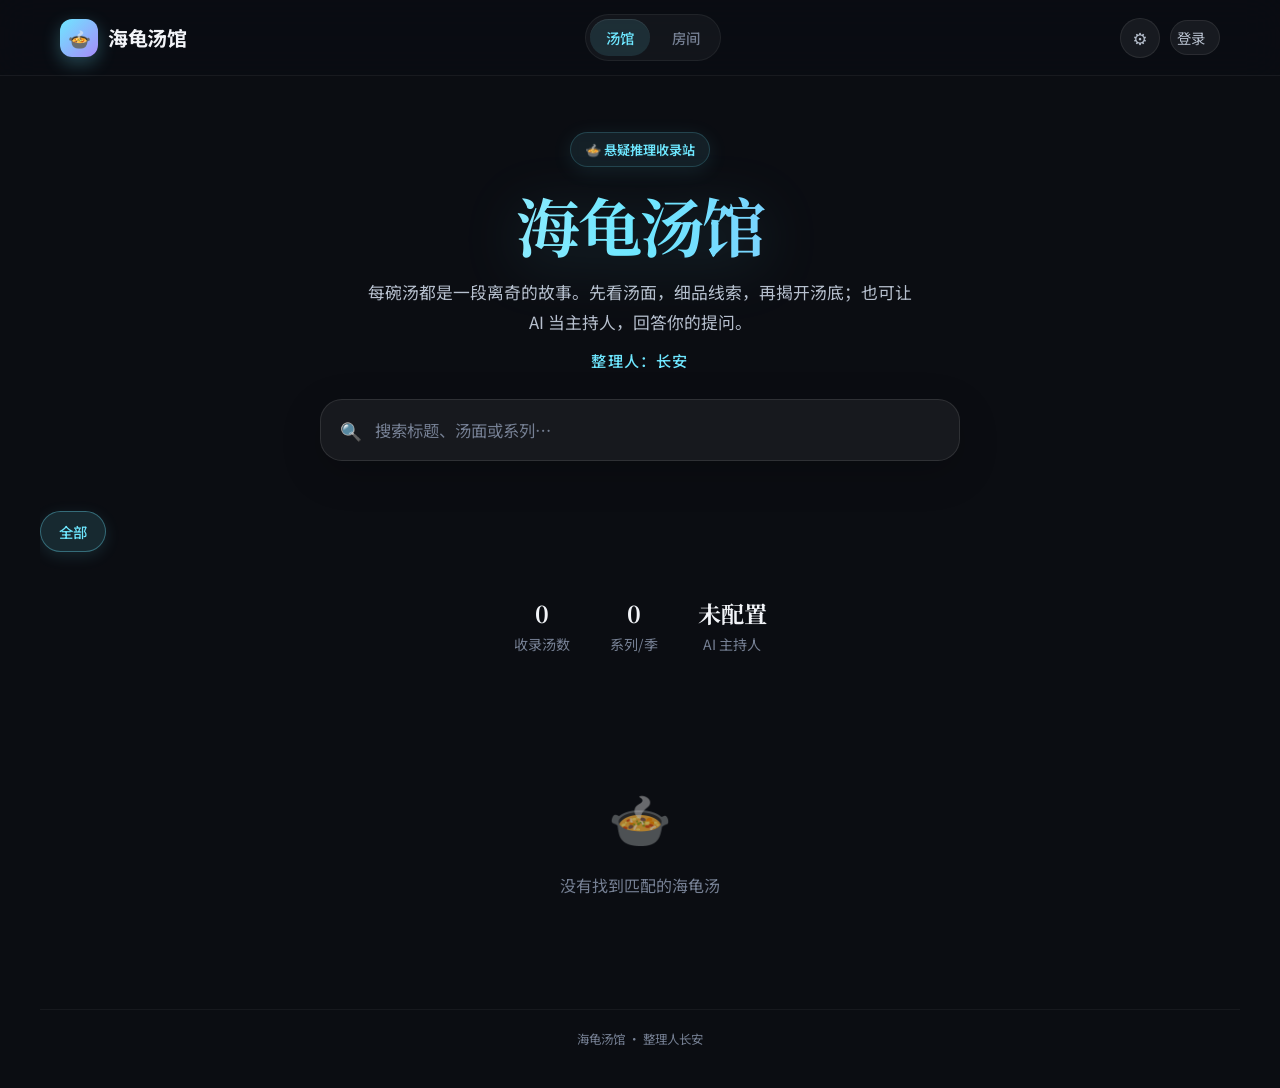
==== commit 2458234c: "fix: 修复运维工具更新检查与toast常驻显示问题 - tool.php: check_updates 先 git fetch 再比较，修复永远显示"已最新"的bug - tool.php: 动态" ====
--- a/frontend/index.html
+++ b/frontend/index.html
@@ -8,11 +8,11 @@
   <link rel="preconnect" href="https://fonts.googleapis.com" />
   <link rel="preconnect" href="https://fonts.gstatic.com" crossorigin />
   <link href="https://fonts.googleapis.com/css2?family=Noto+Serif+SC:wght@400;600;700&family=Noto+Sans+SC:wght@300;400;500;700&display=swap" rel="stylesheet" />
-  <link rel="stylesheet" href="./css/styles.css?v=12" />
+  <link rel="stylesheet" href="./css/styles.css?v=13" />
 </head>
 <body>
   <div id="app"></div>
   <div id="toast" class="toast"></div>
-  <script src="./js/app.js?v=12"></script>
+  <script src="./js/app.js?v=13"></script>
 </body>
 </html>
--- a/frontend/css/styles.css
+++ b/frontend/css/styles.css
@@ -1573,16 +1573,23 @@
   border: 1px solid rgba(255, 255, 255, 0.1);
   box-shadow: var(--shadow);
   z-index: 200;
-  transition: transform 0.35s cubic-bezier(0.34, 1.56, 0.64, 1);
+  transition: transform 0.35s cubic-bezier(0.34, 1.56, 0.64, 1), opacity 0.2s ease, visibility 0s linear 0.2s;
   font-size: 0.9rem;
   max-width: 90vw;
   display: flex;
   align-items: center;
   gap: 8px;
+  visibility: hidden;
+  opacity: 0;
+  pointer-events: none;
 }
 
 .toast.show {
   transform: translateX(-50%) translateY(0);
+  visibility: visible;
+  opacity: 1;
+  pointer-events: auto;
+  transition: transform 0.35s cubic-bezier(0.34, 1.56, 0.64, 1), opacity 0.2s ease;
 }
 
 .toast.err {
